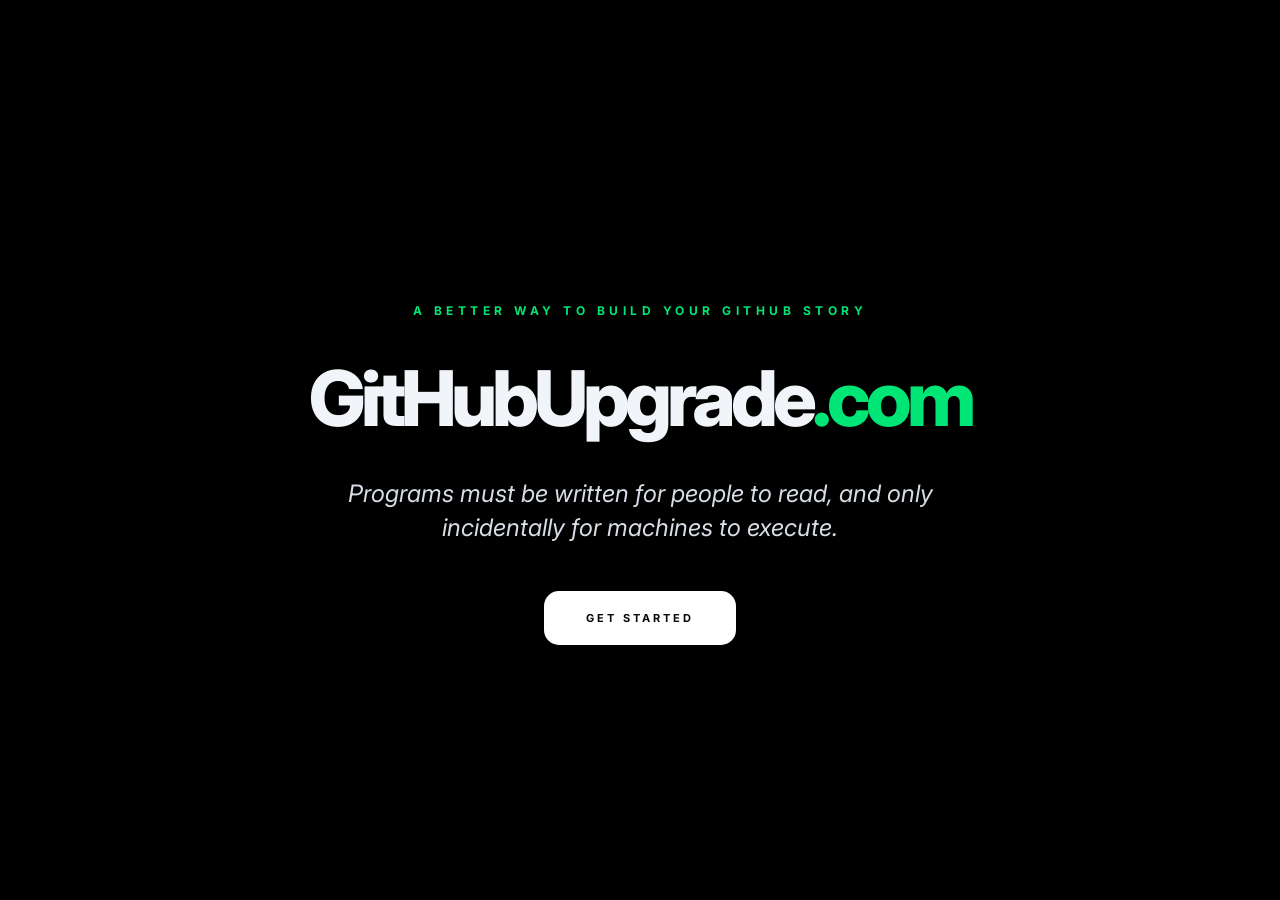
==== index.html @ 9804473d "Add GitHubUpgrade welcome and OAuth flow" ====
<!DOCTYPE html>
<html lang="en">
  <head>
    <meta charset="UTF-8" />
    <meta name="viewport" content="width=device-width, initial-scale=1.0" />
    <title>GitHubUpgrade.com</title>
    <meta name="description" content="A better way to build your GitHub story." />
    <link rel="preconnect" href="https://fonts.googleapis.com" />
    <link rel="preconnect" href="https://fonts.gstatic.com" crossorigin />
    <link href="https://fonts.googleapis.com/css2?family=Inter:ital,wght@0,400;0,500;0,600;0,700;0,800;1,400;1,500&display=swap" rel="stylesheet" />
    <link rel="stylesheet" href="/styles.css?v=2" />
  </head>
  <body>
    <main class="welcome-page">
      <section class="welcome-content" aria-labelledby="brand-heading">
        <p class="eyebrow">A BETTER WAY TO BUILD YOUR GITHUB STORY</p>
        <h1 id="brand-heading"><span>GitHubUpgrade</span><em>.com</em></h1>
        <p class="quote">Programs must be written for people to read, and only<br />incidentally for machines to execute.</p>
        <a class="welcome-cta" href="/auth.html">GET STARTED</a>
      </section>
    </main>
  </body>
</html>
---- styles.css ----
:root {
  --black: #000000;
  --white: #f1f4f8;
  --green: #00e676;
  --muted: #d8dde5;
  --font: "Inter", "Helvetica Neue", Arial, sans-serif;
}

* { box-sizing: border-box; }
html, body { min-height: 100%; }
body {
  margin: 0;
  min-height: 100vh;
  overflow-x: hidden;
  background: var(--black);
  color: var(--white);
  font-family: var(--font);
  -webkit-font-smoothing: antialiased;
  text-rendering: optimizeLegibility;
}

.welcome-page, .auth-view {
  min-height: 100vh;
  display: grid;
  place-items: center;
  padding: 32px 16px;
}
.welcome-content { width: 100%; max-width: 1100px; min-width: 0; margin-top: 5.5vh; text-align: center; }
.eyebrow { margin: 0 0 42px; color: var(--green); font-size: 12px; font-weight: 700; letter-spacing: 4.5px; line-height: 1.2; }
.welcome-content h1 { margin: 0; color: var(--white); font-size: clamp(3.25rem, 6vw, 5.9rem); font-weight: 800; letter-spacing: -5px; line-height: 1; white-space: nowrap; }
.welcome-content h1 em { color: var(--green); font-style: normal; }
.quote { margin: 39px auto 0; color: var(--muted); font-size: 24px; font-style: italic; font-weight: 400; line-height: 1.45; }
.welcome-cta { display: grid; place-items: center; width: 192px; height: 54px; margin: 45px auto 0; border-radius: 15px; background: #fff; color: #080808; font-size: 11px; font-weight: 700; letter-spacing: 3px; text-decoration: none; box-shadow: 0 8px 18px rgba(0, 0, 0, .5); transition: transform .18s ease, box-shadow .18s ease; }
.welcome-cta:hover, .welcome-cta:focus-visible { transform: translateY(-1px); box-shadow: 0 10px 20px rgba(0, 0, 0, .65); }

.auth-card { width: min(416px, calc(100vw - 32px)); min-height: 400px; display: flex; flex-direction: column; align-items: center; padding: 38px 38px 32px; border: 1px solid rgba(150, 170, 190, .18); border-radius: 21px; background: rgba(16, 24, 32, .82); box-shadow: 0 12px 35px rgba(0, 0, 0, .36); transform: translateY(-1.5vh); }
.key-box { width: 60px; height: 60px; display: grid; place-items: center; flex: 0 0 auto; border: 1px solid rgba(150, 170, 190, .18); border-radius: 15px; background: rgba(30, 42, 52, .7); }
.key-box svg { width: 28px; height: 28px; fill: none; stroke: #f2f4f7; stroke-linecap: round; stroke-linejoin: round; stroke-width: 1.7; }
.auth-card h1 { margin: 25px 0 0; color: #f2f4f7; font-size: 20px; font-weight: 700; letter-spacing: 2px; line-height: 1.2; }
.auth-copy { max-width: 340px; margin: 35px 0 0; color: #697687; font-size: 13.5px; line-height: 1.6; text-align: center; }
.github-button { width: 340px; max-width: 100%; height: 56px; display: flex; align-items: center; justify-content: center; gap: 17px; margin-top: 29px; border-radius: 15px; background: #f8f9fa; color: #101418; font-size: 11.5px; font-weight: 700; letter-spacing: 1.7px; text-decoration: none; box-shadow: 0 8px 18px rgba(0, 0, 0, .3); transition: filter .18s ease, transform .18s ease, box-shadow .18s ease; }
.github-button:hover, .github-button:focus-visible { filter: brightness(1.04); transform: translateY(-1px); box-shadow: 0 10px 20px rgba(0, 0, 0, .42); }
.github-icon { width: 18px; height: 18px; fill: #101418; }
.external-icon { width: 15px; height: 15px; fill: none; stroke: #101418; stroke-linecap: round; stroke-linejoin: round; stroke-width: 1.8; }
.back-link { margin-top: 31px; color: #334152; font-size: 10.5px; font-weight: 700; letter-spacing: 1px; text-decoration: none; }
.back-link:hover, .back-link:focus-visible { color: #627286; }

@media (max-width: 700px) {
  .welcome-content { margin-top: 0; }
  .eyebrow { margin-bottom: 34px; font-size: 10px; letter-spacing: 3px; }
  .welcome-content h1 { font-size: clamp(2.35rem, 10vw, 4.5rem); letter-spacing: -3px; white-space: normal; }
  .quote { margin-top: 30px; font-size: 18px; }
  .welcome-cta { margin-top: 38px; }
  .auth-card { padding: 32px 20px 28px; }
}
@media (max-width: 420px) {
  .quote { font-size: 16px; }
  .quote br { display: none; }
  .auth-card h1 { font-size: 18px; }
  .auth-copy { margin-top: 30px; }
}
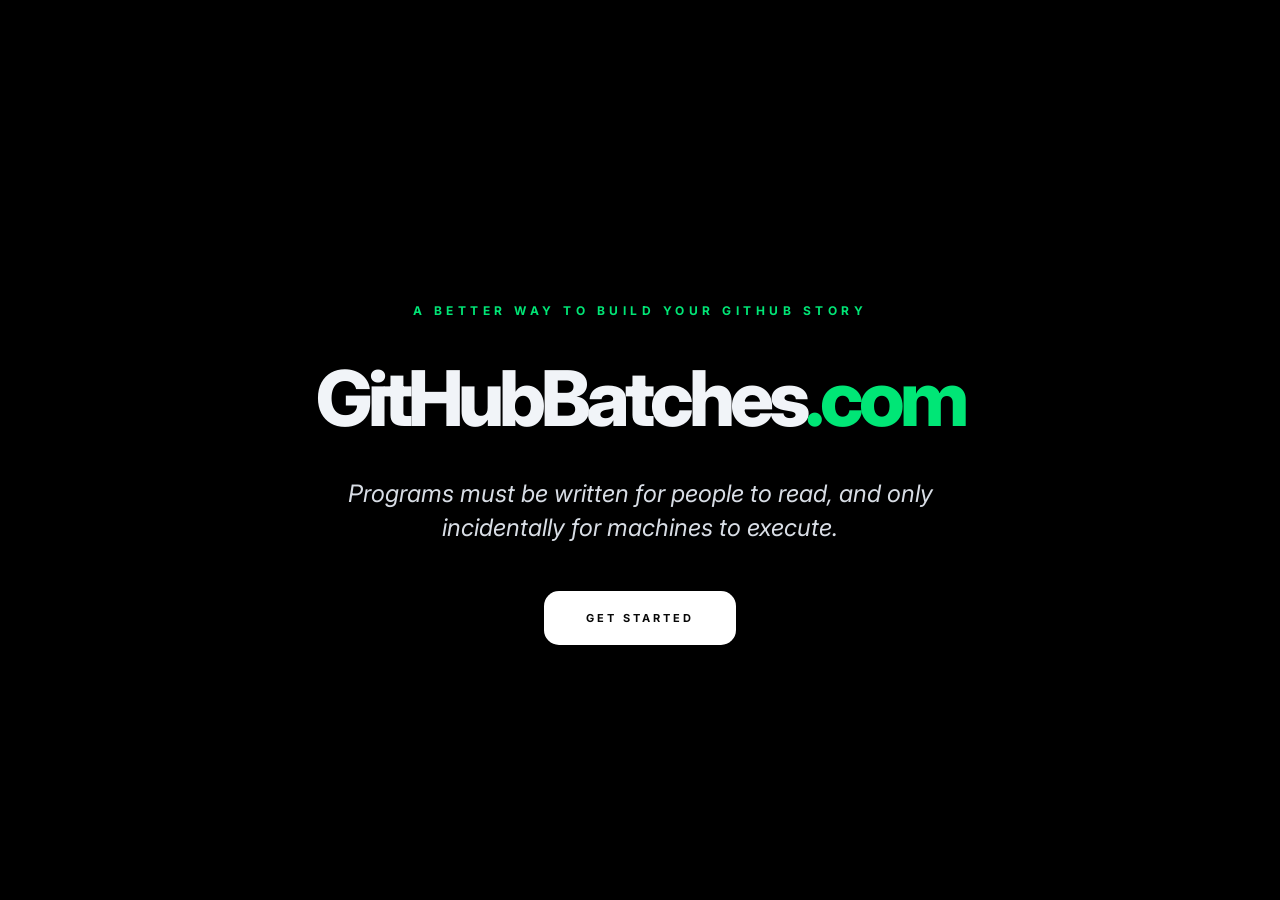
==== commit ff899b14: "feat: overhaul UI for full black contrast, add new instructions flow, implement robust GitHub badges" ====
--- a/index.html
+++ b/index.html
@@ -3,7 +3,7 @@
   <head>
     <meta charset="UTF-8" />
     <meta name="viewport" content="width=device-width, initial-scale=1.0" />
-    <title>GitHubUpgrade.com</title>
+    <title>GitHubBatches.com</title>
     <meta name="description" content="A better way to build your GitHub story." />
     <link rel="preconnect" href="https://fonts.googleapis.com" />
     <link rel="preconnect" href="https://fonts.gstatic.com" crossorigin />
@@ -14,7 +14,7 @@
     <main class="welcome-page">
       <section class="welcome-content" aria-labelledby="brand-heading">
         <p class="eyebrow">A BETTER WAY TO BUILD YOUR GITHUB STORY</p>
-        <h1 id="brand-heading"><span>GitHubUpgrade</span><em>.com</em></h1>
+        <h1 id="brand-heading"><span>GitHubBatches</span><em>.com</em></h1>
         <p class="quote">Programs must be written for people to read, and only<br />incidentally for machines to execute.</p>
         <a class="welcome-cta" href="/auth.html">GET STARTED</a>
       </section>
--- a/styles.css
+++ b/styles.css
@@ -59,3 +59,25 @@
   .auth-card h1 { font-size: 18px; }
   .auth-copy { margin-top: 30px; }
 }
+
+.social-page { background: #000; }
+.social-view { min-height: 100vh; display: grid; place-items: center; padding: 24px 16px; }
+.social-card { width: min(100%, 480px); padding: 40px; border: 1px solid rgba(150, 170, 190, .18); border-radius: 20px; background: rgba(16, 24, 32, .86); box-shadow: 0 16px 40px rgba(0, 0, 0, .4); }
+.social-eyebrow { margin: 0 0 18px; color: #00e676; font-size: 11px; font-weight: 700; letter-spacing: 3px; }
+.social-card h1 { margin: 0; color: #f1f4f8; font-size: 27px; line-height: 1.2; }
+.social-copy { margin: 14px 0 26px; color: #8996a6; font-size: 14px; line-height: 1.6; }
+.social-actions { display: grid; gap: 12px; }
+.social-action { width: 100%; display: grid; grid-template-columns: 28px 1fr 20px; align-items: center; gap: 12px; padding: 15px 16px; border: 1px solid rgba(150, 170, 190, .18); border-radius: 12px; background: rgba(0, 0, 0, .25); color: #f1f4f8; text-align: left; cursor: pointer; }
+.social-action:hover:not(:disabled) { border-color: rgba(0, 230, 118, .65); }
+.social-action:disabled { cursor: default; opacity: .8; }
+.action-mark { color: #00e676; font-size: 22px; text-align: center; }
+.social-action strong, .social-action small { display: block; }
+.social-action strong { font-size: 13px; }
+.social-action small { margin-top: 3px; color: #758294; font-size: 11px; }
+.action-state { color: #00e676; font-size: 20px; text-align: right; }
+.social-status { min-height: 20px; margin: 18px 0 12px; color: #92a0af; font-size: 12px; }
+.continue-button { width: 100%; height: 50px; border: 0; border-radius: 12px; background: #f8f9fa; color: #080808; font-size: 11px; font-weight: 700; letter-spacing: 1.8px; cursor: pointer; }
+.continue-button:disabled { cursor: not-allowed; opacity: .35; }
+.social-back { display: block; margin-top: 20px; color: #536274; font-size: 10px; font-weight: 700; letter-spacing: 1px; text-align: center; text-decoration: none; }
+.social-back:hover { color: #aab5c2; }
+@media (max-width: 520px) { .social-card { padding: 28px 20px; } }
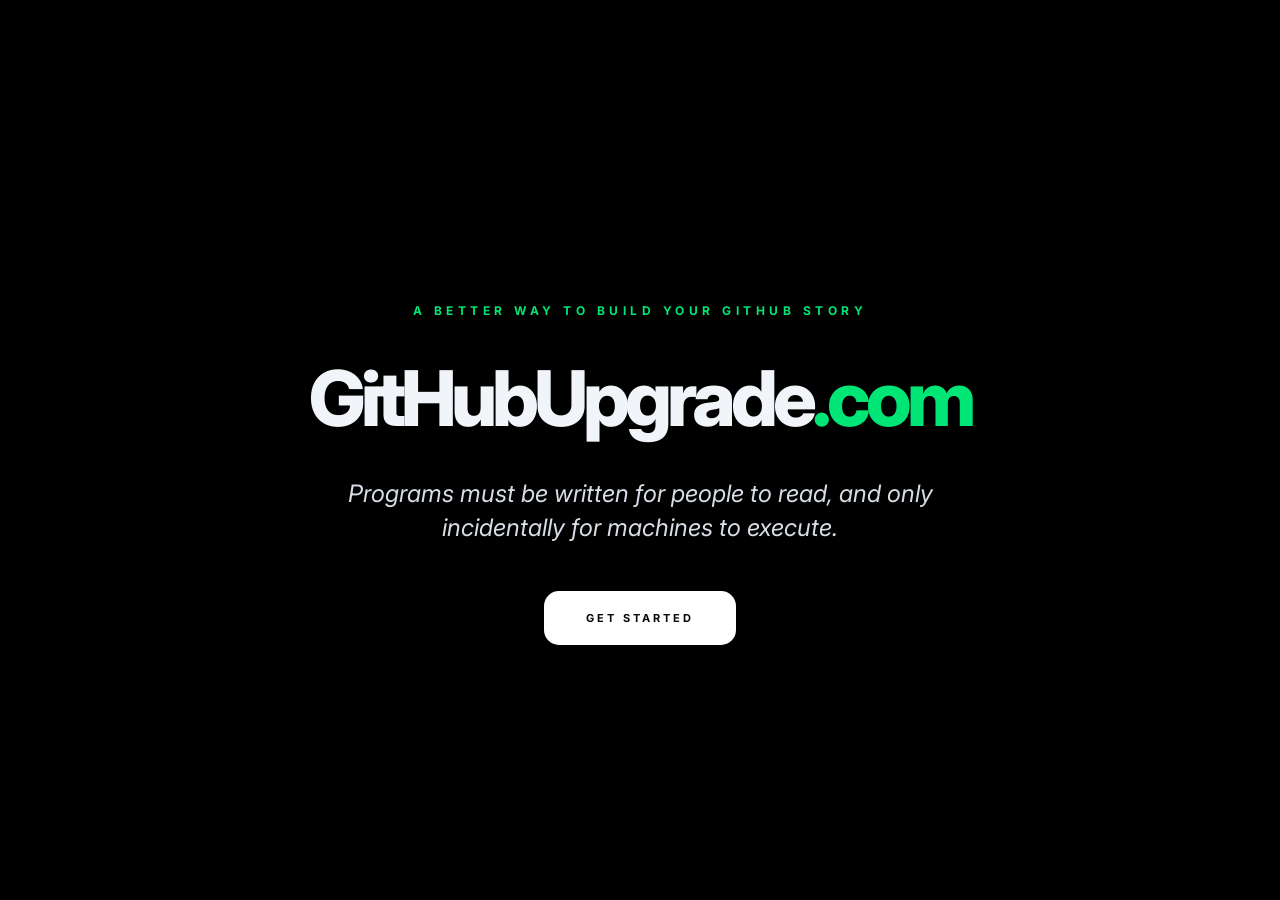
==== commit debc10ea: "Rename branding from GitHubBatches to GitHubUpgrade.com" ====
--- a/index.html
+++ b/index.html
@@ -3,7 +3,7 @@
   <head>
     <meta charset="UTF-8" />
     <meta name="viewport" content="width=device-width, initial-scale=1.0" />
-    <title>GitHubBatches.com</title>
+    <title>GitHubUpgrade.com</title>
     <meta name="description" content="A better way to build your GitHub story." />
     <link rel="preconnect" href="https://fonts.googleapis.com" />
     <link rel="preconnect" href="https://fonts.gstatic.com" crossorigin />
@@ -14,7 +14,7 @@
     <main class="welcome-page">
       <section class="welcome-content" aria-labelledby="brand-heading">
         <p class="eyebrow">A BETTER WAY TO BUILD YOUR GITHUB STORY</p>
-        <h1 id="brand-heading"><span>GitHubBatches</span><em>.com</em></h1>
+        <h1 id="brand-heading"><span>GitHubUpgrade</span><em>.com</em></h1>
         <p class="quote">Programs must be written for people to read, and only<br />incidentally for machines to execute.</p>
         <a class="welcome-cta" href="/auth.html">GET STARTED</a>
       </section>
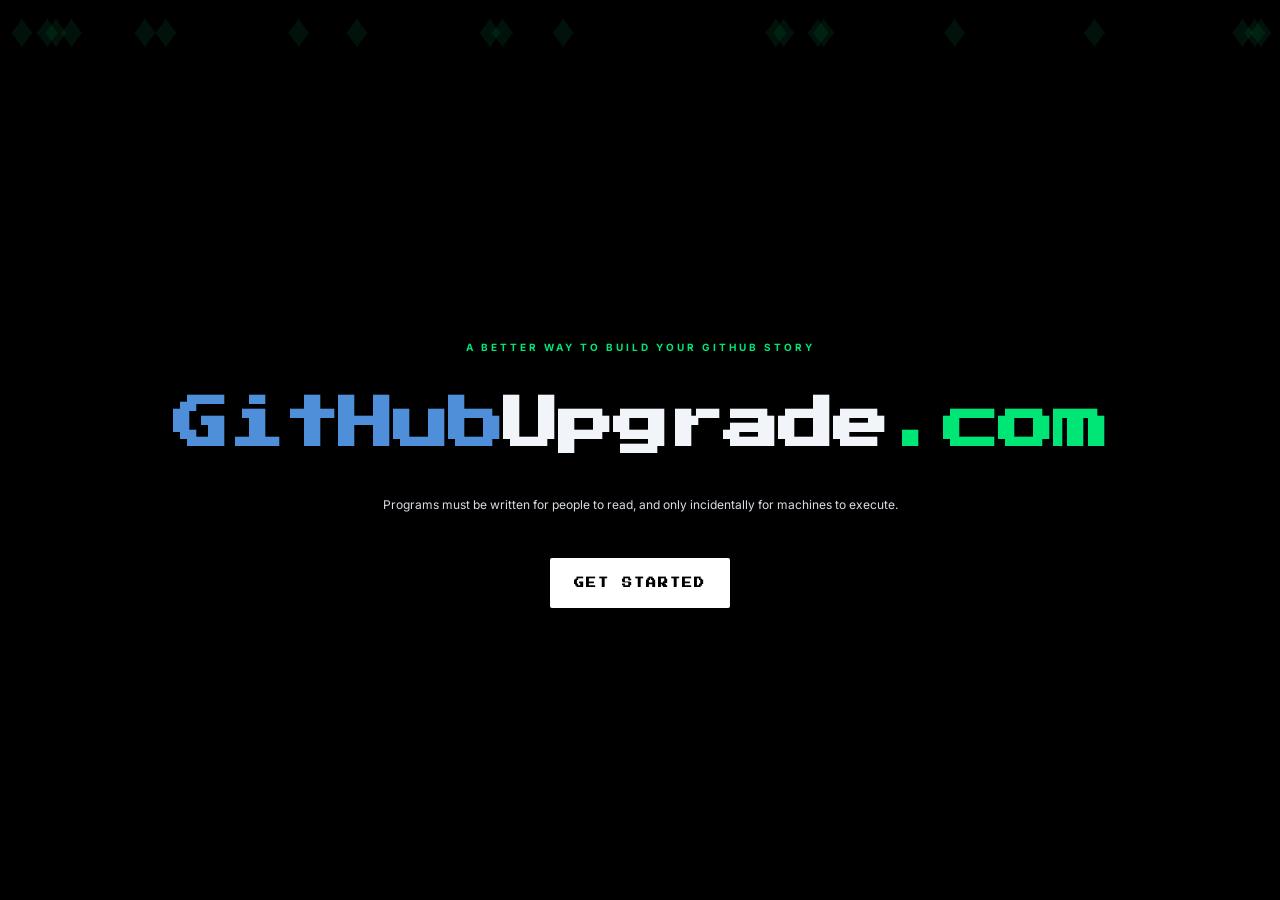
==== commit ae7eb1dd: "Comprehensive pixel-style redesign: falling icons, full-page dashboard, filter system, new branding" ====
--- a/index.html
+++ b/index.html
@@ -7,17 +7,37 @@
     <meta name="description" content="A better way to build your GitHub story." />
     <link rel="preconnect" href="https://fonts.googleapis.com" />
     <link rel="preconnect" href="https://fonts.gstatic.com" crossorigin />
-    <link href="https://fonts.googleapis.com/css2?family=Inter:ital,wght@0,400;0,500;0,600;0,700;0,800;1,400;1,500&display=swap" rel="stylesheet" />
-    <link rel="stylesheet" href="/styles.css?v=2" />
+    <link href="https://fonts.googleapis.com/css2?family=Inter:ital,wght@0,400;0,500;0,600;0,700;0,800;1,400;1,500&family=Press+Start+2P&display=swap" rel="stylesheet" />
+    <link rel="stylesheet" href="/styles.css?v=3" />
   </head>
   <body>
+    <div class="github-icons-bg" id="githubBg"></div>
     <main class="welcome-page">
       <section class="welcome-content" aria-labelledby="brand-heading">
         <p class="eyebrow">A BETTER WAY TO BUILD YOUR GITHUB STORY</p>
-        <h1 id="brand-heading"><span>GitHubUpgrade</span><em>.com</em></h1>
-        <p class="quote">Programs must be written for people to read, and only<br />incidentally for machines to execute.</p>
+        <h1 id="brand-heading"><span>GitHub</span>Upgrade<em>.com</em></h1>
+        <p class="quote">Programs must be written for people to read, and only incidentally for machines to execute.</p>
         <a class="welcome-cta" href="/auth.html">GET STARTED</a>
       </section>
     </main>
+    <script>
+      function createFallingIcons() {
+        const bg = document.getElementById('githubBg');
+        const iconCount = 20;
+        for (let i = 0; i < iconCount; i++) {
+          const icon = document.createElement('div');
+          icon.className = 'github-icon-fall';
+          icon.textContent = '♦';
+          const xPos = Math.random() * 100;
+          const duration = 8 + Math.random() * 8;
+          const delay = Math.random() * 10;
+          icon.style.left = xPos + '%';
+          icon.style.animationDuration = duration + 's';
+          icon.style.animationDelay = delay + 's';
+          bg.appendChild(icon);
+        }
+      }
+      createFallingIcons();
+    </script>
   </body>
 </html>
--- a/styles.css
+++ b/styles.css
@@ -1,83 +1,405 @@
+@import url('https://fonts.googleapis.com/css2?family=Press+Start+2P&display=swap');
+
 :root {
   --black: #000000;
   --white: #f1f4f8;
   --green: #00e676;
+  --chrome: #4f8fd9;
   --muted: #d8dde5;
-  --font: "Inter", "Helvetica Neue", Arial, sans-serif;
+  --font-pixel: 'Press Start 2P', cursive;
+  --font-ui: 'Inter', 'Helvetica Neue', Arial, sans-serif;
 }
 
 * { box-sizing: border-box; }
+
 html, body { min-height: 100%; }
+
 body {
   margin: 0;
   min-height: 100vh;
   overflow-x: hidden;
   background: var(--black);
   color: var(--white);
-  font-family: var(--font);
+  font-family: var(--font-ui);
   -webkit-font-smoothing: antialiased;
   text-rendering: optimizeLegibility;
+  position: relative;
+}
+
+/* Falling GitHub Icons Animation */
+@keyframes fall {
+  from {
+    transform: translateY(-100px);
+    opacity: 0;
+  }
+  to {
+    transform: translateY(100vh);
+    opacity: 0.08;
+  }
+}
+
+.github-icons-bg {
+  position: fixed;
+  top: 0;
+  left: 0;
+  width: 100%;
+  height: 100%;
+  pointer-events: none;
+  z-index: 0;
+  overflow: hidden;
+}
+
+.github-icon-fall {
+  position: absolute;
+  font-size: 3rem;
+  color: var(--green);
+  opacity: 0.08;
+  animation: fall linear infinite;
 }
 
 .welcome-page, .auth-view {
+  position: relative;
+  z-index: 1;
   min-height: 100vh;
   display: grid;
   place-items: center;
   padding: 32px 16px;
 }
-.welcome-content { width: 100%; max-width: 1100px; min-width: 0; margin-top: 5.5vh; text-align: center; }
-.eyebrow { margin: 0 0 42px; color: var(--green); font-size: 12px; font-weight: 700; letter-spacing: 4.5px; line-height: 1.2; }
-.welcome-content h1 { margin: 0; color: var(--white); font-size: clamp(3.25rem, 6vw, 5.9rem); font-weight: 800; letter-spacing: -5px; line-height: 1; white-space: nowrap; }
+
+.welcome-content { 
+  width: 100%; 
+  max-width: 1100px; 
+  min-width: 0; 
+  margin-top: 5.5vh; 
+  text-align: center;
+  position: relative;
+  z-index: 2;
+}
+
+.eyebrow { 
+  margin: 0 0 42px; 
+  color: var(--green); 
+  font-size: 10px; 
+  font-weight: 700; 
+  letter-spacing: 3px; 
+  line-height: 1.2;
+  font-family: var(--font-ui);
+}
+
+.welcome-content h1 { 
+  margin: 0; 
+  color: var(--white); 
+  font-size: clamp(1.5rem, 6vw, 3.5rem);
+  font-weight: 800; 
+  letter-spacing: -1px; 
+  line-height: 1.1;
+  font-family: var(--font-pixel);
+  word-break: break-word;
+}
+
+.welcome-content h1 span { color: var(--chrome); }
 .welcome-content h1 em { color: var(--green); font-style: normal; }
-.quote { margin: 39px auto 0; color: var(--muted); font-size: 24px; font-style: italic; font-weight: 400; line-height: 1.45; }
-.welcome-cta { display: grid; place-items: center; width: 192px; height: 54px; margin: 45px auto 0; border-radius: 15px; background: #fff; color: #080808; font-size: 11px; font-weight: 700; letter-spacing: 3px; text-decoration: none; box-shadow: 0 8px 18px rgba(0, 0, 0, .5); transition: transform .18s ease, box-shadow .18s ease; }
-.welcome-cta:hover, .welcome-cta:focus-visible { transform: translateY(-1px); box-shadow: 0 10px 20px rgba(0, 0, 0, .65); }
-
-.auth-card { width: min(416px, calc(100vw - 32px)); min-height: 400px; display: flex; flex-direction: column; align-items: center; padding: 38px 38px 32px; border: 1px solid rgba(150, 170, 190, .18); border-radius: 21px; background: rgba(16, 24, 32, .82); box-shadow: 0 12px 35px rgba(0, 0, 0, .36); transform: translateY(-1.5vh); }
-.key-box { width: 60px; height: 60px; display: grid; place-items: center; flex: 0 0 auto; border: 1px solid rgba(150, 170, 190, .18); border-radius: 15px; background: rgba(30, 42, 52, .7); }
-.key-box svg { width: 28px; height: 28px; fill: none; stroke: #f2f4f7; stroke-linecap: round; stroke-linejoin: round; stroke-width: 1.7; }
-.auth-card h1 { margin: 25px 0 0; color: #f2f4f7; font-size: 20px; font-weight: 700; letter-spacing: 2px; line-height: 1.2; }
-.auth-copy { max-width: 340px; margin: 35px 0 0; color: #697687; font-size: 13.5px; line-height: 1.6; text-align: center; }
-.github-button { width: 340px; max-width: 100%; height: 56px; display: flex; align-items: center; justify-content: center; gap: 17px; margin-top: 29px; border-radius: 15px; background: #f8f9fa; color: #101418; font-size: 11.5px; font-weight: 700; letter-spacing: 1.7px; text-decoration: none; box-shadow: 0 8px 18px rgba(0, 0, 0, .3); transition: filter .18s ease, transform .18s ease, box-shadow .18s ease; }
-.github-button:hover, .github-button:focus-visible { filter: brightness(1.04); transform: translateY(-1px); box-shadow: 0 10px 20px rgba(0, 0, 0, .42); }
-.github-icon { width: 18px; height: 18px; fill: #101418; }
-.external-icon { width: 15px; height: 15px; fill: none; stroke: #101418; stroke-linecap: round; stroke-linejoin: round; stroke-width: 1.8; }
-.back-link { margin-top: 31px; color: #334152; font-size: 10.5px; font-weight: 700; letter-spacing: 1px; text-decoration: none; }
-.back-link:hover, .back-link:focus-visible { color: #627286; }
+
+.quote { 
+  margin: 39px auto 0; 
+  color: var(--muted); 
+  font-size: 12px; 
+  font-style: normal; 
+  font-weight: 400; 
+  line-height: 1.45;
+  font-family: var(--font-ui);
+}
+
+.welcome-cta { 
+  display: grid; 
+  place-items: center; 
+  width: 180px; 
+  height: 50px; 
+  margin: 45px auto 0; 
+  border-radius: 2px; 
+  background: #fff; 
+  color: #000; 
+  font-size: 10px; 
+  font-weight: 700; 
+  letter-spacing: 2px; 
+  text-decoration: none; 
+  box-shadow: 0 4px 12px rgba(0, 0, 0, 0.6);
+  transition: transform 0.18s ease, box-shadow 0.18s ease;
+  font-family: var(--font-pixel);
+  border: none;
+  cursor: pointer;
+}
+
+.welcome-cta:hover, .welcome-cta:focus-visible { 
+  transform: translateY(-2px); 
+  box-shadow: 0 6px 16px rgba(0, 230, 118, 0.4);
+}
+
+.auth-card { 
+  width: min(420px, calc(100vw - 32px)); 
+  min-height: 420px; 
+  display: flex; 
+  flex-direction: column; 
+  align-items: center; 
+  padding: 40px; 
+  border: 2px solid rgba(0, 230, 118, 0.3);
+  border-radius: 2px; 
+  background: rgba(0, 0, 0, 0.95); 
+  box-shadow: 0 0 40px rgba(0, 230, 118, 0.2);
+  transform: none;
+  position: relative;
+  z-index: 2;
+}
+
+.key-box { 
+  width: 60px; 
+  height: 60px; 
+  display: grid; 
+  place-items: center; 
+  flex: 0 0 auto; 
+  border: 2px solid var(--green);
+  border-radius: 2px; 
+  background: rgba(0, 230, 118, 0.05); 
+}
+
+.key-box svg { 
+  width: 28px; 
+  height: 28px; 
+  fill: none; 
+  stroke: var(--green); 
+  stroke-linecap: round; 
+  stroke-linejoin: round; 
+  stroke-width: 2;
+}
+
+.auth-card h1 { 
+  margin: 25px 0 0; 
+  color: var(--white); 
+  font-size: 14px; 
+  font-weight: 700; 
+  letter-spacing: 2px; 
+  line-height: 1.2;
+  font-family: var(--font-pixel);
+}
+
+.auth-copy { 
+  max-width: 340px; 
+  margin: 30px 0 0; 
+  color: #999; 
+  font-size: 11px; 
+  line-height: 1.6; 
+  text-align: center;
+  font-family: var(--font-ui);
+}
+
+.github-button { 
+  width: 340px; 
+  max-width: 100%; 
+  height: 56px; 
+  display: flex; 
+  align-items: center; 
+  justify-content: center; 
+  gap: 12px; 
+  margin-top: 30px; 
+  border-radius: 2px; 
+  background: #f8f9fa; 
+  color: #000; 
+  font-size: 10px; 
+  font-weight: 700; 
+  letter-spacing: 1.5px; 
+  text-decoration: none; 
+  box-shadow: 0 4px 12px rgba(0, 0, 0, 0.4);
+  transition: filter 0.18s ease, transform 0.18s ease;
+  border: none;
+  cursor: pointer;
+  font-family: var(--font-pixel);
+}
+
+.github-button:hover, .github-button:focus-visible { 
+  filter: brightness(1.08); 
+  transform: translateY(-2px); 
+  box-shadow: 0 6px 18px rgba(0, 0, 0, 0.5);
+}
+
+.github-icon { width: 18px; height: 18px; fill: #000; }
+.external-icon { width: 15px; height: 15px; fill: none; stroke: #000; stroke-linecap: round; stroke-linejoin: round; stroke-width: 1.8; }
+
+.back-link { 
+  margin-top: 30px; 
+  color: #666; 
+  font-size: 9px; 
+  font-weight: 700; 
+  letter-spacing: 1px; 
+  text-decoration: none;
+  font-family: var(--font-pixel);
+}
+
+.back-link:hover, .back-link:focus-visible { color: #999; }
 
 @media (max-width: 700px) {
   .welcome-content { margin-top: 0; }
-  .eyebrow { margin-bottom: 34px; font-size: 10px; letter-spacing: 3px; }
-  .welcome-content h1 { font-size: clamp(2.35rem, 10vw, 4.5rem); letter-spacing: -3px; white-space: normal; }
-  .quote { margin-top: 30px; font-size: 18px; }
+  .eyebrow { margin-bottom: 34px; font-size: 10px; }
+  .welcome-content h1 { font-size: clamp(1.2rem, 8vw, 2.5rem); }
+  .quote { margin-top: 30px; font-size: 11px; }
   .welcome-cta { margin-top: 38px; }
-  .auth-card { padding: 32px 20px 28px; }
-}
-@media (max-width: 420px) {
-  .quote { font-size: 16px; }
-  .quote br { display: none; }
-  .auth-card h1 { font-size: 18px; }
-  .auth-copy { margin-top: 30px; }
-}
-
-.social-page { background: #000; }
-.social-view { min-height: 100vh; display: grid; place-items: center; padding: 24px 16px; }
-.social-card { width: min(100%, 480px); padding: 40px; border: 1px solid rgba(150, 170, 190, .18); border-radius: 20px; background: rgba(16, 24, 32, .86); box-shadow: 0 16px 40px rgba(0, 0, 0, .4); }
-.social-eyebrow { margin: 0 0 18px; color: #00e676; font-size: 11px; font-weight: 700; letter-spacing: 3px; }
-.social-card h1 { margin: 0; color: #f1f4f8; font-size: 27px; line-height: 1.2; }
-.social-copy { margin: 14px 0 26px; color: #8996a6; font-size: 14px; line-height: 1.6; }
-.social-actions { display: grid; gap: 12px; }
-.social-action { width: 100%; display: grid; grid-template-columns: 28px 1fr 20px; align-items: center; gap: 12px; padding: 15px 16px; border: 1px solid rgba(150, 170, 190, .18); border-radius: 12px; background: rgba(0, 0, 0, .25); color: #f1f4f8; text-align: left; cursor: pointer; }
-.social-action:hover:not(:disabled) { border-color: rgba(0, 230, 118, .65); }
-.social-action:disabled { cursor: default; opacity: .8; }
-.action-mark { color: #00e676; font-size: 22px; text-align: center; }
-.social-action strong, .social-action small { display: block; }
-.social-action strong { font-size: 13px; }
-.social-action small { margin-top: 3px; color: #758294; font-size: 11px; }
-.action-state { color: #00e676; font-size: 20px; text-align: right; }
-.social-status { min-height: 20px; margin: 18px 0 12px; color: #92a0af; font-size: 12px; }
-.continue-button { width: 100%; height: 50px; border: 0; border-radius: 12px; background: #f8f9fa; color: #080808; font-size: 11px; font-weight: 700; letter-spacing: 1.8px; cursor: pointer; }
-.continue-button:disabled { cursor: not-allowed; opacity: .35; }
-.social-back { display: block; margin-top: 20px; color: #536274; font-size: 10px; font-weight: 700; letter-spacing: 1px; text-align: center; text-decoration: none; }
-.social-back:hover { color: #aab5c2; }
-@media (max-width: 520px) { .social-card { padding: 28px 20px; } }
+  .auth-card { padding: 32px 20px; }
+}
+
+.social-page { 
+  position: relative;
+  z-index: 1;
+  background: #000; 
+}
+
+.social-view { 
+  min-height: 100vh; 
+  display: grid; 
+  place-items: center; 
+  padding: 24px 16px;
+  position: relative;
+  z-index: 2;
+}
+
+.social-card { 
+  width: min(100%, 500px); 
+  padding: 40px; 
+  border: 2px solid rgba(0, 230, 118, 0.3);
+  border-radius: 2px; 
+  background: rgba(0, 0, 0, 0.95); 
+  box-shadow: 0 0 40px rgba(0, 230, 118, 0.2);
+}
+
+.social-eyebrow { 
+  margin: 0 0 18px; 
+  color: var(--green); 
+  font-size: 9px; 
+  font-weight: 700; 
+  letter-spacing: 2px;
+  font-family: var(--font-pixel);
+}
+
+.social-card h1 { 
+  margin: 0; 
+  color: var(--white); 
+  font-size: 16px; 
+  line-height: 1.2;
+  font-family: var(--font-pixel);
+}
+
+.social-copy { 
+  margin: 14px 0 26px; 
+  color: #999; 
+  font-size: 12px; 
+  line-height: 1.6;
+  font-family: var(--font-ui);
+}
+
+.social-actions { 
+  display: grid; 
+  gap: 12px; 
+}
+
+.social-action { 
+  width: 100%; 
+  display: grid; 
+  grid-template-columns: 28px 1fr 20px; 
+  align-items: center; 
+  gap: 12px; 
+  padding: 16px; 
+  border: 1px solid var(--green);
+  border-radius: 2px; 
+  background: rgba(0, 230, 118, 0.05); 
+  color: var(--white); 
+  text-align: left; 
+  cursor: pointer;
+  transition: all 0.2s;
+}
+
+.social-action:hover:not(:disabled) { 
+  background: rgba(0, 230, 118, 0.15);
+  box-shadow: 0 0 20px rgba(0, 230, 118, 0.3);
+}
+
+.social-action:disabled { 
+  cursor: default; 
+  opacity: 0.6;
+}
+
+.action-mark { 
+  color: var(--green); 
+  font-size: 20px; 
+  text-align: center;
+}
+
+.social-action strong, .social-action small { 
+  display: block;
+  font-family: var(--font-ui);
+}
+
+.social-action strong { 
+  font-size: 12px; 
+  font-weight: 700;
+}
+
+.social-action small { 
+  margin-top: 3px; 
+  color: #666; 
+  font-size: 10px; 
+}
+
+.action-state { 
+  color: var(--green); 
+  font-size: 18px; 
+  text-align: right;
+}
+
+.social-status { 
+  min-height: 20px; 
+  margin: 18px 0 12px; 
+  color: #666; 
+  font-size: 11px;
+  font-family: var(--font-ui);
+}
+
+.continue-button { 
+  width: 100%; 
+  height: 50px; 
+  border: 2px solid var(--green);
+  border-radius: 2px; 
+  background: rgba(0, 230, 118, 0.05); 
+  color: var(--white); 
+  font-size: 11px; 
+  font-weight: 700; 
+  letter-spacing: 1.5px; 
+  cursor: pointer;
+  font-family: var(--font-pixel);
+  transition: all 0.2s;
+}
+
+.continue-button:hover:not(:disabled) {
+  background: rgba(0, 230, 118, 0.15);
+  box-shadow: 0 0 20px rgba(0, 230, 118, 0.3);
+}
+
+.continue-button:disabled { 
+  cursor: not-allowed; 
+  opacity: 0.5;
+}
+
+.social-back { 
+  display: block; 
+  margin-top: 20px; 
+  color: #666; 
+  font-size: 9px; 
+  font-weight: 700; 
+  letter-spacing: 1px; 
+  text-align: center; 
+  text-decoration: none;
+  font-family: var(--font-pixel);
+}
+
+.social-back:hover { color: #999; }
+
+@media (max-width: 520px) { 
+  .social-card { padding: 28px 20px; }
+}
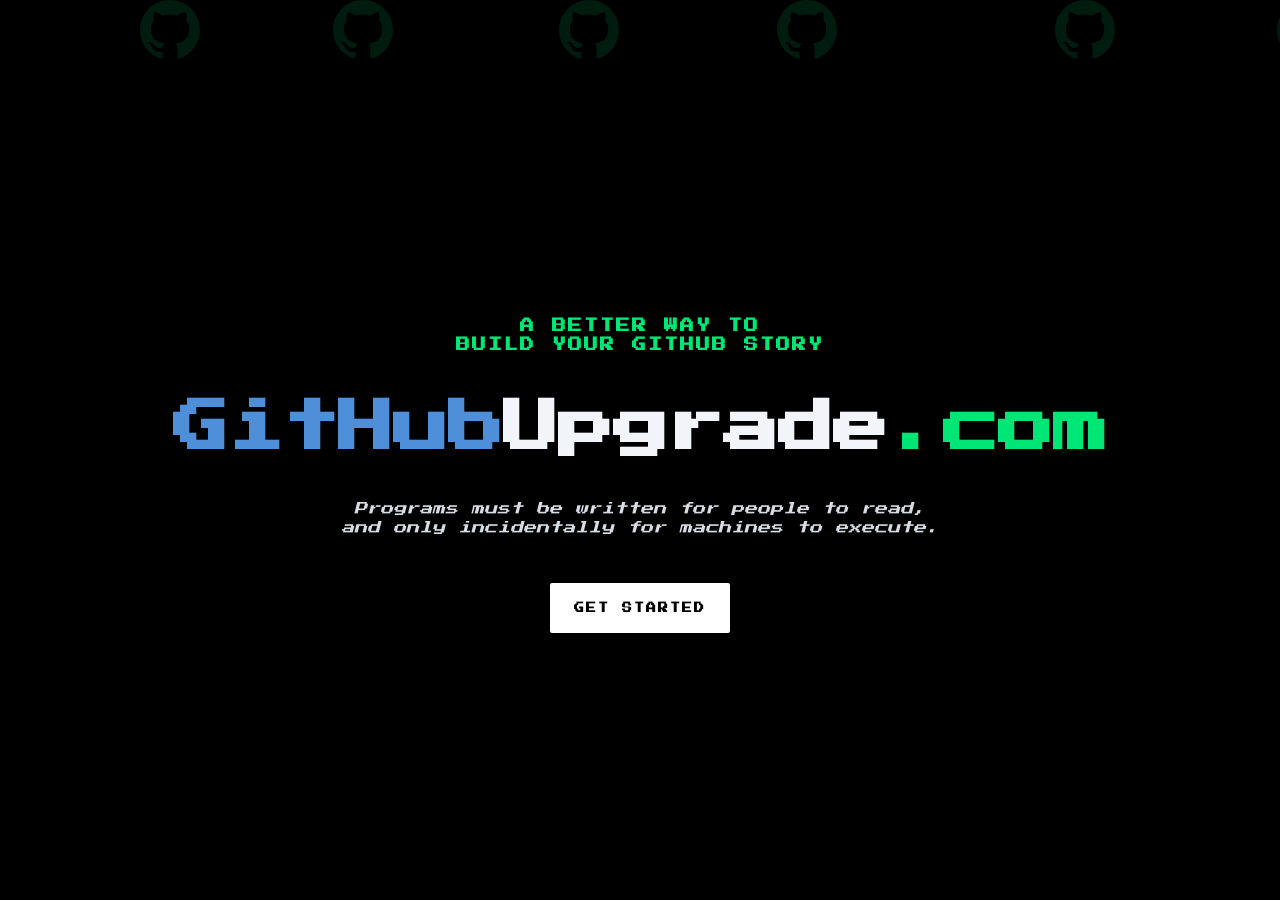
==== commit d9a6e9bc: "Major UI redesign: GitHub logo animation, calendar icons, black contrast, removed glow effects, fixe" ====
--- a/index.html
+++ b/index.html
@@ -14,27 +14,49 @@
     <div class="github-icons-bg" id="githubBg"></div>
     <main class="welcome-page">
       <section class="welcome-content" aria-labelledby="brand-heading">
-        <p class="eyebrow">A BETTER WAY TO BUILD YOUR GITHUB STORY</p>
-        <h1 id="brand-heading"><span>GitHub</span>Upgrade<em>.com</em></h1>
-        <p class="quote">Programs must be written for people to read, and only incidentally for machines to execute.</p>
+        <p class="eyebrow">A BETTER WAY TO<br/>BUILD YOUR GITHUB STORY</p>
+        <h1 id="brand-heading"><span class="chrome">GitHub</span><span class="default">Upgrade</span><span class="green">.com</span></h1>
+        <p class="quote"><em>Programs must be written for people to read,<br/>and only incidentally for machines to execute.</em></p>
         <a class="welcome-cta" href="/auth.html">GET STARTED</a>
       </section>
     </main>
     <script>
       function createFallingIcons() {
         const bg = document.getElementById('githubBg');
-        const iconCount = 20;
+        const iconCount = 12;
+        const positions = [];
+        
         for (let i = 0; i < iconCount; i++) {
-          const icon = document.createElement('div');
-          icon.className = 'github-icon-fall';
-          icon.textContent = '♦';
-          const xPos = Math.random() * 100;
-          const duration = 8 + Math.random() * 8;
-          const delay = Math.random() * 10;
-          icon.style.left = xPos + '%';
-          icon.style.animationDuration = duration + 's';
-          icon.style.animationDelay = delay + 's';
-          bg.appendChild(icon);
+          let xPos;
+          let attempts = 0;
+          let validPosition = false;
+          
+          while (!validPosition && attempts < 10) {
+            xPos = Math.random() * 100;
+            validPosition = true;
+            for (let pos of positions) {
+              if (Math.abs(xPos - pos) < 15) {
+                validPosition = false;
+                break;
+              }
+            }
+            attempts++;
+          }
+          
+          if (validPosition) {
+            positions.push(xPos);
+            const icon = document.createElement('div');
+            icon.className = 'github-logo-fall';
+            icon.innerHTML = `<svg viewBox="0 0 16 16" width="40" height="40" fill="currentColor">
+              <path d="M8 0C3.58 0 0 3.58 0 8c0 3.54 2.29 6.53 5.47 7.59.4.07.55-.17.55-.38 0-.19-.01-.82-.01-1.49-2.01.37-2.53-.49-2.69-.94-.09-.23-.48-.94-.82-1.13-.28-.15-.68-.52-.01-.53.63-.01 1.08.58 1.23.82.72 1.21 1.87.87 2.33.66.07-.52.28-.87.51-1.07-1.78-.2-3.64-.89-3.64-3.95 0-.87.31-1.59.82-2.15-.08-.2-.36-1.02.08-2.12 0 0 .67-.21 2.2.82.64-.18 1.32-.27 2-.27.68 0 1.36.09 2 .27 1.53-1.04 2.2-.82 2.2-.82.44 1.1.16 1.92.08 2.12.51.56.82 1.27.82 2.15 0 3.07-1.87 3.75-3.65 3.95.29.25.54.73.54 1.48 0 1.07-.01 1.93-.01 2.2 0 .21.15.46.55.38A8.012 8.012 0 0 0 16 8c0-4.42-3.58-8-8-8z"/>
+            </svg>`;
+            const duration = 5 + Math.random() * 8;
+            const delay = Math.random() * 12;
+            icon.style.left = xPos + '%';
+            icon.style.animationDuration = duration + 's';
+            icon.style.animationDelay = delay + 's';
+            bg.appendChild(icon);
+          }
         }
       }
       createFallingIcons();
--- a/styles.css
+++ b/styles.css
@@ -29,12 +29,12 @@
 /* Falling GitHub Icons Animation */
 @keyframes fall {
   from {
-    transform: translateY(-100px);
-    opacity: 0;
+    transform: translateY(-150px);
+    opacity: 0.15;
   }
   to {
     transform: translateY(100vh);
-    opacity: 0.08;
+    opacity: 0;
   }
 }
 
@@ -49,12 +49,22 @@
   overflow: hidden;
 }
 
-.github-icon-fall {
+.github-logo-fall {
   position: absolute;
-  font-size: 3rem;
+  width: 60px;
+  height: 60px;
+  display: flex;
+  align-items: center;
+  justify-content: center;
   color: var(--green);
-  opacity: 0.08;
+  opacity: 0.12;
   animation: fall linear infinite;
+}
+
+.github-logo-fall svg {
+  width: 100%;
+  height: 100%;
+  fill: currentColor;
 }
 
 .welcome-page, .auth-view {
@@ -79,11 +89,11 @@
 .eyebrow { 
   margin: 0 0 42px; 
   color: var(--green); 
-  font-size: 10px; 
-  font-weight: 700; 
-  letter-spacing: 3px; 
-  line-height: 1.2;
-  font-family: var(--font-ui);
+  font-size: 14px; 
+  font-weight: 700; 
+  letter-spacing: 2px; 
+  line-height: 1.4;
+  font-family: var(--font-pixel);
 }
 
 .welcome-content h1 { 
@@ -98,16 +108,18 @@
 }
 
 .welcome-content h1 span { color: var(--chrome); }
-.welcome-content h1 em { color: var(--green); font-style: normal; }
+.welcome-content h1 span.chrome { color: var(--chrome); }
+.welcome-content h1 span.green { color: var(--green); }
+.welcome-content h1 span.default { color: var(--white); }
 
 .quote { 
   margin: 39px auto 0; 
   color: var(--muted); 
-  font-size: 12px; 
-  font-style: normal; 
+  font-size: 13px; 
+  font-style: italic; 
   font-weight: 400; 
-  line-height: 1.45;
-  font-family: var(--font-ui);
+  line-height: 1.5;
+  font-family: var(--font-pixel);
 }
 
 .welcome-cta { 
@@ -142,10 +154,10 @@
   flex-direction: column; 
   align-items: center; 
   padding: 40px; 
-  border: 2px solid rgba(0, 230, 118, 0.3);
-  border-radius: 2px; 
-  background: rgba(0, 0, 0, 0.95); 
-  box-shadow: 0 0 40px rgba(0, 230, 118, 0.2);
+  border: 2px solid rgba(79, 143, 217, 0.2);
+  border-radius: 2px; 
+  background: rgba(0, 0, 0, 0.98); 
+  box-shadow: none;
   transform: none;
   position: relative;
   z-index: 2;
@@ -157,9 +169,9 @@
   display: grid; 
   place-items: center; 
   flex: 0 0 auto; 
-  border: 2px solid var(--green);
-  border-radius: 2px; 
-  background: rgba(0, 230, 118, 0.05); 
+  border: 2px solid rgba(0, 230, 118, 0.4);
+  border-radius: 2px; 
+  background: rgba(0, 0, 0, 0.5); 
 }
 
 .key-box svg { 
@@ -263,10 +275,10 @@
 .social-card { 
   width: min(100%, 500px); 
   padding: 40px; 
-  border: 2px solid rgba(0, 230, 118, 0.3);
-  border-radius: 2px; 
-  background: rgba(0, 0, 0, 0.95); 
-  box-shadow: 0 0 40px rgba(0, 230, 118, 0.2);
+  border: 2px solid rgba(79, 143, 217, 0.2);
+  border-radius: 2px; 
+  background: rgba(0, 0, 0, 0.98); 
+  box-shadow: none;
 }
 
 .social-eyebrow { 
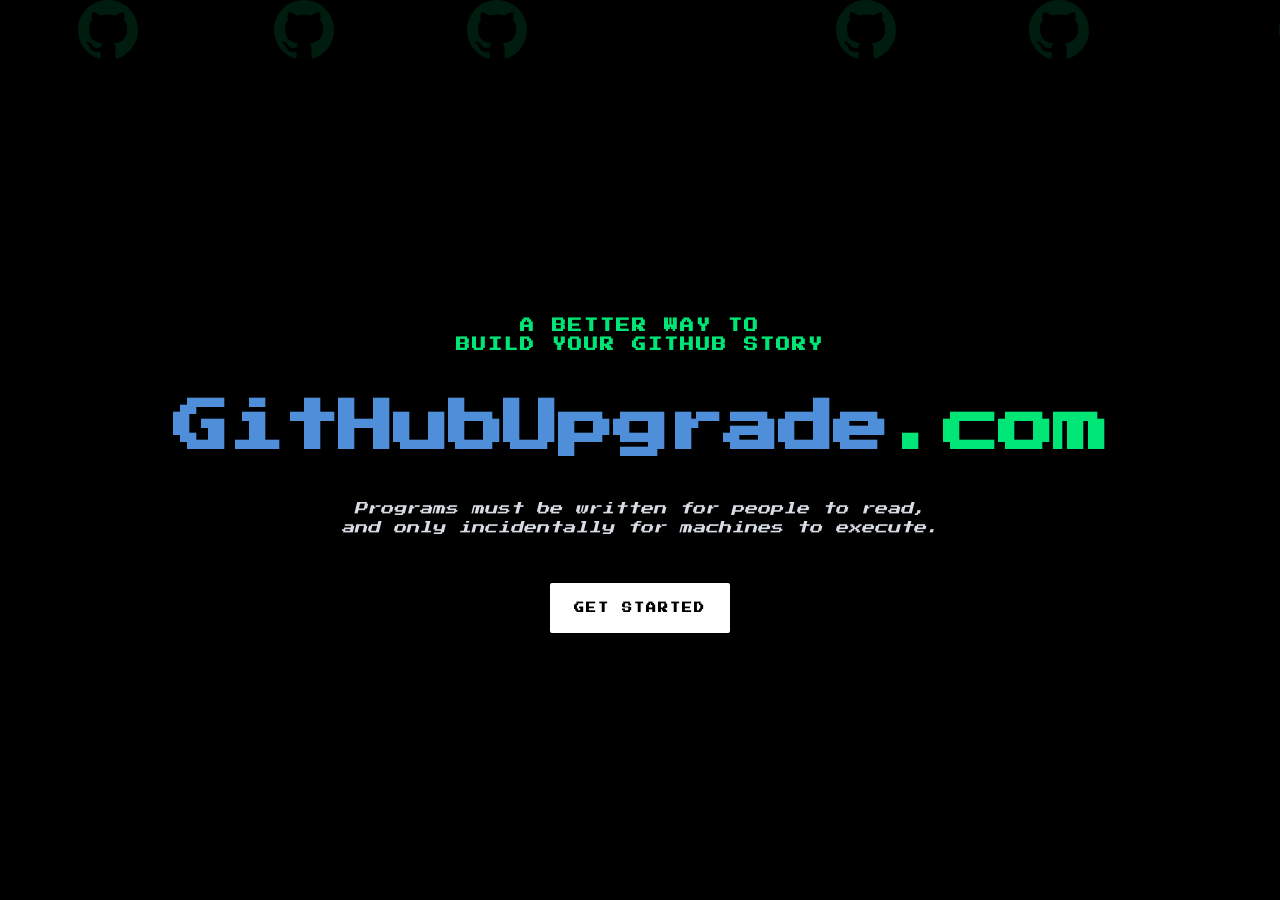
==== commit 0f48119d: "Refine scheduler limits, progress status, and fast logo animation" ====
--- a/index.html
+++ b/index.html
@@ -50,7 +50,7 @@
             icon.innerHTML = `<svg viewBox="0 0 16 16" width="40" height="40" fill="currentColor">
               <path d="M8 0C3.58 0 0 3.58 0 8c0 3.54 2.29 6.53 5.47 7.59.4.07.55-.17.55-.38 0-.19-.01-.82-.01-1.49-2.01.37-2.53-.49-2.69-.94-.09-.23-.48-.94-.82-1.13-.28-.15-.68-.52-.01-.53.63-.01 1.08.58 1.23.82.72 1.21 1.87.87 2.33.66.07-.52.28-.87.51-1.07-1.78-.2-3.64-.89-3.64-3.95 0-.87.31-1.59.82-2.15-.08-.2-.36-1.02.08-2.12 0 0 .67-.21 2.2.82.64-.18 1.32-.27 2-.27.68 0 1.36.09 2 .27 1.53-1.04 2.2-.82 2.2-.82.44 1.1.16 1.92.08 2.12.51.56.82 1.27.82 2.15 0 3.07-1.87 3.75-3.65 3.95.29.25.54.73.54 1.48 0 1.07-.01 1.93-.01 2.2 0 .21.15.46.55.38A8.012 8.012 0 0 0 16 8c0-4.42-3.58-8-8-8z"/>
             </svg>`;
-            const duration = 5 + Math.random() * 8;
+            const duration = 2 + Math.random() * 3;
             const delay = Math.random() * 12;
             icon.style.left = xPos + '%';
             icon.style.animationDuration = duration + 's';
--- a/styles.css
+++ b/styles.css
@@ -110,7 +110,7 @@
 .welcome-content h1 span { color: var(--chrome); }
 .welcome-content h1 span.chrome { color: var(--chrome); }
 .welcome-content h1 span.green { color: var(--green); }
-.welcome-content h1 span.default { color: var(--white); }
+.welcome-content h1 span.default { color: var(--chrome); }
 
 .quote { 
   margin: 39px auto 0; 
@@ -257,6 +257,11 @@
   .auth-card { padding: 32px 20px; }
 }
 
+body,
+body * {
+  font-family: var(--font-pixel);
+}
+
 .social-page { 
   position: relative;
   z-index: 1;
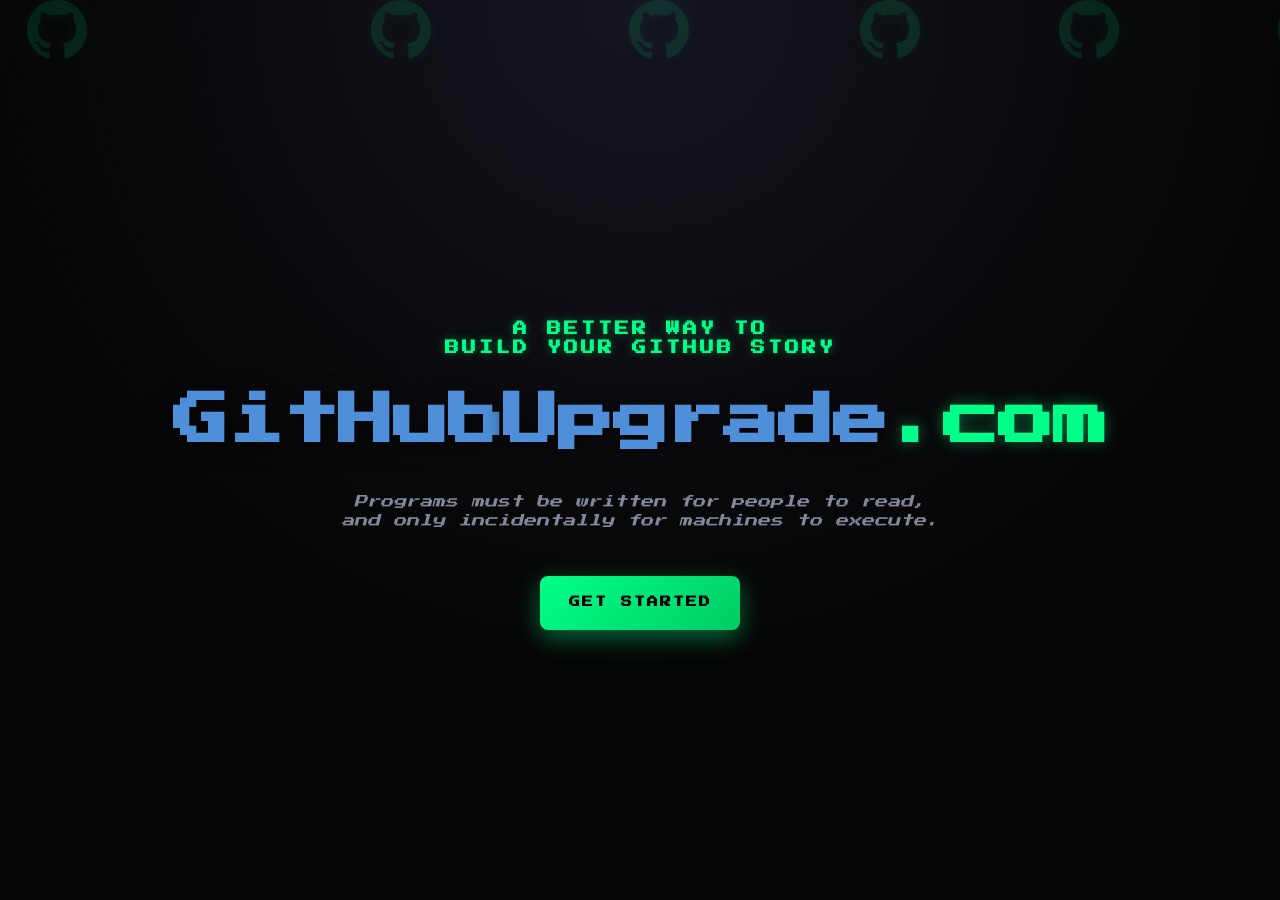
==== commit 61a8fbcf: "Final production polish: animation speeds, layout fixes, date picker fixes" ====
--- a/index.html
+++ b/index.html
@@ -50,8 +50,8 @@
             icon.innerHTML = `<svg viewBox="0 0 16 16" width="40" height="40" fill="currentColor">
               <path d="M8 0C3.58 0 0 3.58 0 8c0 3.54 2.29 6.53 5.47 7.59.4.07.55-.17.55-.38 0-.19-.01-.82-.01-1.49-2.01.37-2.53-.49-2.69-.94-.09-.23-.48-.94-.82-1.13-.28-.15-.68-.52-.01-.53.63-.01 1.08.58 1.23.82.72 1.21 1.87.87 2.33.66.07-.52.28-.87.51-1.07-1.78-.2-3.64-.89-3.64-3.95 0-.87.31-1.59.82-2.15-.08-.2-.36-1.02.08-2.12 0 0 .67-.21 2.2.82.64-.18 1.32-.27 2-.27.68 0 1.36.09 2 .27 1.53-1.04 2.2-.82 2.2-.82.44 1.1.16 1.92.08 2.12.51.56.82 1.27.82 2.15 0 3.07-1.87 3.75-3.65 3.95.29.25.54.73.54 1.48 0 1.07-.01 1.93-.01 2.2 0 .21.15.46.55.38A8.012 8.012 0 0 0 16 8c0-4.42-3.58-8-8-8z"/>
             </svg>`;
-            const duration = 2 + Math.random() * 3;
-            const delay = Math.random() * 12;
+            const duration = 1.5 + Math.random() * 2;
+            const delay = -(Math.random() * duration);
             icon.style.left = xPos + '%';
             icon.style.animationDuration = duration + 's';
             icon.style.animationDelay = delay + 's';
--- a/styles.css
+++ b/styles.css
@@ -1,13 +1,16 @@
 @import url('https://fonts.googleapis.com/css2?family=Press+Start+2P&display=swap');
 
 :root {
-  --black: #000000;
+  --black: #050505;
   --white: #f1f4f8;
-  --green: #00e676;
+  --green: #00ff88;
+  --green-glow: rgba(0, 255, 136, 0.4);
   --chrome: #4f8fd9;
-  --muted: #d8dde5;
+  --muted: #a0aabf;
   --font-pixel: 'Press Start 2P', cursive;
   --font-ui: 'Inter', 'Helvetica Neue', Arial, sans-serif;
+  --glass-bg: rgba(15, 15, 20, 0.6);
+  --glass-border: rgba(255, 255, 255, 0.08);
 }
 
 * { box-sizing: border-box; }
@@ -18,7 +21,7 @@
   margin: 0;
   min-height: 100vh;
   overflow-x: hidden;
-  background: var(--black);
+  background: radial-gradient(circle at 50% 0%, #151520 0%, var(--black) 60%);
   color: var(--white);
   font-family: var(--font-ui);
   -webkit-font-smoothing: antialiased;
@@ -29,11 +32,11 @@
 /* Falling GitHub Icons Animation */
 @keyframes fall {
   from {
-    transform: translateY(-150px);
-    opacity: 0.15;
+    transform: translateY(-150px) rotate(0deg);
+    opacity: 0.2;
   }
   to {
-    transform: translateY(100vh);
+    transform: translateY(100vh) rotate(360deg);
     opacity: 0;
   }
 }
@@ -59,6 +62,7 @@
   color: var(--green);
   opacity: 0.12;
   animation: fall linear infinite;
+  filter: drop-shadow(0 0 8px var(--green-glow));
 }
 
 .github-logo-fall svg {
@@ -87,13 +91,14 @@
 }
 
 .eyebrow { 
-  margin: 0 0 42px; 
+  margin: 0 0 32px; 
   color: var(--green); 
   font-size: 14px; 
   font-weight: 700; 
-  letter-spacing: 2px; 
+  letter-spacing: 3px; 
   line-height: 1.4;
   font-family: var(--font-pixel);
+  text-shadow: 0 0 10px var(--green-glow);
 }
 
 .welcome-content h1 { 
@@ -105,11 +110,12 @@
   line-height: 1.1;
   font-family: var(--font-pixel);
   word-break: break-word;
+  text-shadow: 0 4px 20px rgba(0,0,0,0.5);
 }
 
 .welcome-content h1 span { color: var(--chrome); }
 .welcome-content h1 span.chrome { color: var(--chrome); }
-.welcome-content h1 span.green { color: var(--green); }
+.welcome-content h1 span.green { color: var(--green); text-shadow: 0 0 15px var(--green-glow); }
 .welcome-content h1 span.default { color: var(--chrome); }
 
 .quote { 
@@ -120,152 +126,169 @@
   font-weight: 400; 
   line-height: 1.5;
   font-family: var(--font-pixel);
+  opacity: 0.8;
 }
 
 .welcome-cta { 
   display: grid; 
   place-items: center; 
-  width: 180px; 
-  height: 50px; 
+  width: 200px; 
+  height: 54px; 
   margin: 45px auto 0; 
-  border-radius: 2px; 
-  background: #fff; 
+  border-radius: 8px; 
+  background: linear-gradient(135deg, var(--green), #00cc66); 
   color: #000; 
-  font-size: 10px; 
+  font-size: 11px; 
   font-weight: 700; 
   letter-spacing: 2px; 
   text-decoration: none; 
-  box-shadow: 0 4px 12px rgba(0, 0, 0, 0.6);
-  transition: transform 0.18s ease, box-shadow 0.18s ease;
+  box-shadow: 0 8px 24px var(--green-glow);
+  transition: all 0.3s cubic-bezier(0.25, 0.8, 0.25, 1);
   font-family: var(--font-pixel);
   border: none;
   cursor: pointer;
+  position: relative;
+  overflow: hidden;
+}
+
+.welcome-cta::after {
+  content: '';
+  position: absolute;
+  top: 0; left: -100%; width: 50%; height: 100%;
+  background: linear-gradient(90deg, transparent, rgba(255,255,255,0.4), transparent);
+  transition: all 0.5s ease;
+}
+
+.welcome-cta:hover::after {
+  left: 100%;
 }
 
 .welcome-cta:hover, .welcome-cta:focus-visible { 
-  transform: translateY(-2px); 
-  box-shadow: 0 6px 16px rgba(0, 230, 118, 0.4);
-}
-
-.auth-card { 
+  transform: translateY(-3px) scale(1.02); 
+  box-shadow: 0 12px 28px rgba(0, 255, 136, 0.6);
+}
+
+.auth-card, .social-card { 
   width: min(420px, calc(100vw - 32px)); 
   min-height: 420px; 
   display: flex; 
   flex-direction: column; 
   align-items: center; 
   padding: 40px; 
-  border: 2px solid rgba(79, 143, 217, 0.2);
-  border-radius: 2px; 
-  background: rgba(0, 0, 0, 0.98); 
-  box-shadow: none;
-  transform: none;
+  border: 1px solid var(--glass-border);
+  border-radius: 16px; 
+  background: var(--glass-bg);
+  backdrop-filter: blur(12px);
+  -webkit-backdrop-filter: blur(12px);
+  box-shadow: 0 24px 48px rgba(0,0,0,0.4), inset 0 1px 0 rgba(255,255,255,0.1);
   position: relative;
   z-index: 2;
+  transition: transform 0.3s ease;
+}
+
+.auth-card:hover, .social-card:hover {
+  transform: translateY(-5px);
 }
 
 .key-box { 
-  width: 60px; 
-  height: 60px; 
+  width: 64px; 
+  height: 64px; 
   display: grid; 
   place-items: center; 
   flex: 0 0 auto; 
-  border: 2px solid rgba(0, 230, 118, 0.4);
-  border-radius: 2px; 
-  background: rgba(0, 0, 0, 0.5); 
+  border: 1px solid rgba(0, 255, 136, 0.4);
+  border-radius: 12px; 
+  background: rgba(0, 255, 136, 0.05);
+  box-shadow: 0 0 20px rgba(0, 255, 136, 0.1);
 }
 
 .key-box svg { 
-  width: 28px; 
-  height: 28px; 
+  width: 32px; 
+  height: 32px; 
   fill: none; 
   stroke: var(--green); 
   stroke-linecap: round; 
   stroke-linejoin: round; 
   stroke-width: 2;
-}
-
-.auth-card h1 { 
+  filter: drop-shadow(0 0 4px var(--green));
+}
+
+.auth-card h1, .social-card h1 { 
   margin: 25px 0 0; 
   color: var(--white); 
-  font-size: 14px; 
+  font-size: 15px; 
   font-weight: 700; 
   letter-spacing: 2px; 
-  line-height: 1.2;
-  font-family: var(--font-pixel);
-}
-
-.auth-copy { 
+  line-height: 1.4;
+  font-family: var(--font-pixel);
+  text-align: center;
+}
+
+.auth-copy, .social-copy { 
   max-width: 340px; 
-  margin: 30px 0 0; 
-  color: #999; 
-  font-size: 11px; 
+  margin: 20px 0 0; 
+  color: var(--muted); 
+  font-size: 13px; 
   line-height: 1.6; 
   text-align: center;
   font-family: var(--font-ui);
 }
 
 .github-button { 
-  width: 340px; 
-  max-width: 100%; 
+  width: 100%; 
+  max-width: 340px; 
   height: 56px; 
   display: flex; 
   align-items: center; 
   justify-content: center; 
   gap: 12px; 
   margin-top: 30px; 
-  border-radius: 2px; 
-  background: #f8f9fa; 
-  color: #000; 
-  font-size: 10px; 
+  border-radius: 8px; 
+  background: #ffffff; 
+  color: #000000; 
+  font-size: 11px; 
   font-weight: 700; 
   letter-spacing: 1.5px; 
   text-decoration: none; 
-  box-shadow: 0 4px 12px rgba(0, 0, 0, 0.4);
-  transition: filter 0.18s ease, transform 0.18s ease;
+  box-shadow: 0 8px 16px rgba(0, 0, 0, 0.4);
+  transition: all 0.2s ease;
   border: none;
   cursor: pointer;
   font-family: var(--font-pixel);
 }
 
 .github-button:hover, .github-button:focus-visible { 
-  filter: brightness(1.08); 
   transform: translateY(-2px); 
-  box-shadow: 0 6px 18px rgba(0, 0, 0, 0.5);
-}
-
-.github-icon { width: 18px; height: 18px; fill: #000; }
-.external-icon { width: 15px; height: 15px; fill: none; stroke: #000; stroke-linecap: round; stroke-linejoin: round; stroke-width: 1.8; }
+  box-shadow: 0 12px 24px rgba(255,255,255,0.15);
+}
+
+.github-icon { width: 20px; height: 20px; fill: #000; }
 
 .back-link { 
   margin-top: 30px; 
-  color: #666; 
-  font-size: 9px; 
+  color: var(--muted); 
+  font-size: 10px; 
   font-weight: 700; 
   letter-spacing: 1px; 
   text-decoration: none;
   font-family: var(--font-pixel);
-}
-
-.back-link:hover, .back-link:focus-visible { color: #999; }
+  transition: color 0.2s;
+}
+
+.back-link:hover, .back-link:focus-visible { color: var(--white); }
 
 @media (max-width: 700px) {
   .welcome-content { margin-top: 0; }
-  .eyebrow { margin-bottom: 34px; font-size: 10px; }
+  .eyebrow { margin-bottom: 24px; font-size: 11px; }
   .welcome-content h1 { font-size: clamp(1.2rem, 8vw, 2.5rem); }
   .quote { margin-top: 30px; font-size: 11px; }
   .welcome-cta { margin-top: 38px; }
-  .auth-card { padding: 32px 20px; }
-}
-
-body,
-body * {
-  font-family: var(--font-pixel);
+  .auth-card, .social-card { padding: 32px 20px; }
 }
 
 .social-page { 
   position: relative;
   z-index: 1;
-  background: #000; 
 }
 
 .social-view { 
@@ -277,75 +300,62 @@
   z-index: 2;
 }
 
-.social-card { 
-  width: min(100%, 500px); 
-  padding: 40px; 
-  border: 2px solid rgba(79, 143, 217, 0.2);
-  border-radius: 2px; 
-  background: rgba(0, 0, 0, 0.98); 
-  box-shadow: none;
-}
-
 .social-eyebrow { 
   margin: 0 0 18px; 
   color: var(--green); 
-  font-size: 9px; 
+  font-size: 10px; 
   font-weight: 700; 
   letter-spacing: 2px;
   font-family: var(--font-pixel);
-}
-
-.social-card h1 { 
-  margin: 0; 
-  color: var(--white); 
-  font-size: 16px; 
-  line-height: 1.2;
-  font-family: var(--font-pixel);
-}
-
-.social-copy { 
-  margin: 14px 0 26px; 
-  color: #999; 
-  font-size: 12px; 
-  line-height: 1.6;
-  font-family: var(--font-ui);
+  text-shadow: 0 0 8px var(--green-glow);
 }
 
 .social-actions { 
   display: grid; 
-  gap: 12px; 
+  gap: 16px; 
+  width: 100%;
+  margin-top: 24px;
 }
 
 .social-action { 
   width: 100%; 
   display: grid; 
-  grid-template-columns: 28px 1fr 20px; 
+  grid-template-columns: 36px 1fr 24px; 
   align-items: center; 
-  gap: 12px; 
-  padding: 16px; 
-  border: 1px solid var(--green);
-  border-radius: 2px; 
-  background: rgba(0, 230, 118, 0.05); 
+  gap: 16px; 
+  padding: 16px 20px; 
+  border: 1px solid rgba(255,255,255,0.1);
+  border-radius: 12px; 
+  background: rgba(255,255,255,0.03); 
   color: var(--white); 
   text-align: left; 
   cursor: pointer;
-  transition: all 0.2s;
+  transition: all 0.3s ease;
 }
 
 .social-action:hover:not(:disabled) { 
-  background: rgba(0, 230, 118, 0.15);
-  box-shadow: 0 0 20px rgba(0, 230, 118, 0.3);
+  background: rgba(0, 255, 136, 0.08);
+  border-color: rgba(0, 255, 136, 0.4);
+  box-shadow: 0 8px 24px rgba(0, 255, 136, 0.15);
+  transform: translateY(-2px);
 }
 
 .social-action:disabled { 
   cursor: default; 
-  opacity: 0.6;
+  opacity: 0.5;
+  background: rgba(0,0,0,0.2);
+}
+
+.social-action.completed {
+  border-color: var(--green);
+  background: rgba(0, 255, 136, 0.1);
+  opacity: 1;
 }
 
 .action-mark { 
-  color: var(--green); 
-  font-size: 20px; 
+  font-size: 24px; 
   text-align: center;
+  filter: drop-shadow(0 2px 4px rgba(0,0,0,0.5));
 }
 
 .social-action strong, .social-action small { 
@@ -354,69 +364,73 @@
 }
 
 .social-action strong { 
+  font-size: 14px; 
+  font-weight: 600;
+  letter-spacing: 0.5px;
+}
+
+.social-action small { 
+  margin-top: 4px; 
+  color: var(--muted); 
   font-size: 12px; 
-  font-weight: 700;
-}
-
-.social-action small { 
-  margin-top: 3px; 
-  color: #666; 
-  font-size: 10px; 
 }
 
 .action-state { 
   color: var(--green); 
-  font-size: 18px; 
+  font-size: 20px; 
   text-align: right;
+  font-weight: bold;
 }
 
 .social-status { 
   min-height: 20px; 
-  margin: 18px 0 12px; 
-  color: #666; 
-  font-size: 11px;
+  margin: 24px 0 16px; 
+  color: var(--muted); 
+  font-size: 12px;
   font-family: var(--font-ui);
+  text-align: center;
 }
 
 .continue-button { 
   width: 100%; 
-  height: 50px; 
-  border: 2px solid var(--green);
-  border-radius: 2px; 
-  background: rgba(0, 230, 118, 0.05); 
-  color: var(--white); 
+  height: 54px; 
+  border: 1px solid var(--green);
+  border-radius: 8px; 
+  background: rgba(0, 255, 136, 0.1); 
+  color: var(--green); 
   font-size: 11px; 
   font-weight: 700; 
-  letter-spacing: 1.5px; 
+  letter-spacing: 2px; 
   cursor: pointer;
   font-family: var(--font-pixel);
-  transition: all 0.2s;
+  transition: all 0.3s ease;
 }
 
 .continue-button:hover:not(:disabled) {
-  background: rgba(0, 230, 118, 0.15);
-  box-shadow: 0 0 20px rgba(0, 230, 118, 0.3);
+  background: var(--green);
+  color: #000;
+  box-shadow: 0 0 20px var(--green-glow);
+  transform: translateY(-2px);
 }
 
 .continue-button:disabled { 
+  border-color: rgba(255,255,255,0.1);
+  color: rgba(255,255,255,0.3);
+  background: transparent;
   cursor: not-allowed; 
-  opacity: 0.5;
 }
 
 .social-back { 
   display: block; 
-  margin-top: 20px; 
-  color: #666; 
-  font-size: 9px; 
+  margin-top: 24px; 
+  color: var(--muted); 
+  font-size: 10px; 
   font-weight: 700; 
   letter-spacing: 1px; 
   text-align: center; 
   text-decoration: none;
   font-family: var(--font-pixel);
-}
-
-.social-back:hover { color: #999; }
-
-@media (max-width: 520px) { 
-  .social-card { padding: 28px 20px; }
-}
+  transition: color 0.2s;
+}
+
+.social-back:hover { color: var(--white); }
